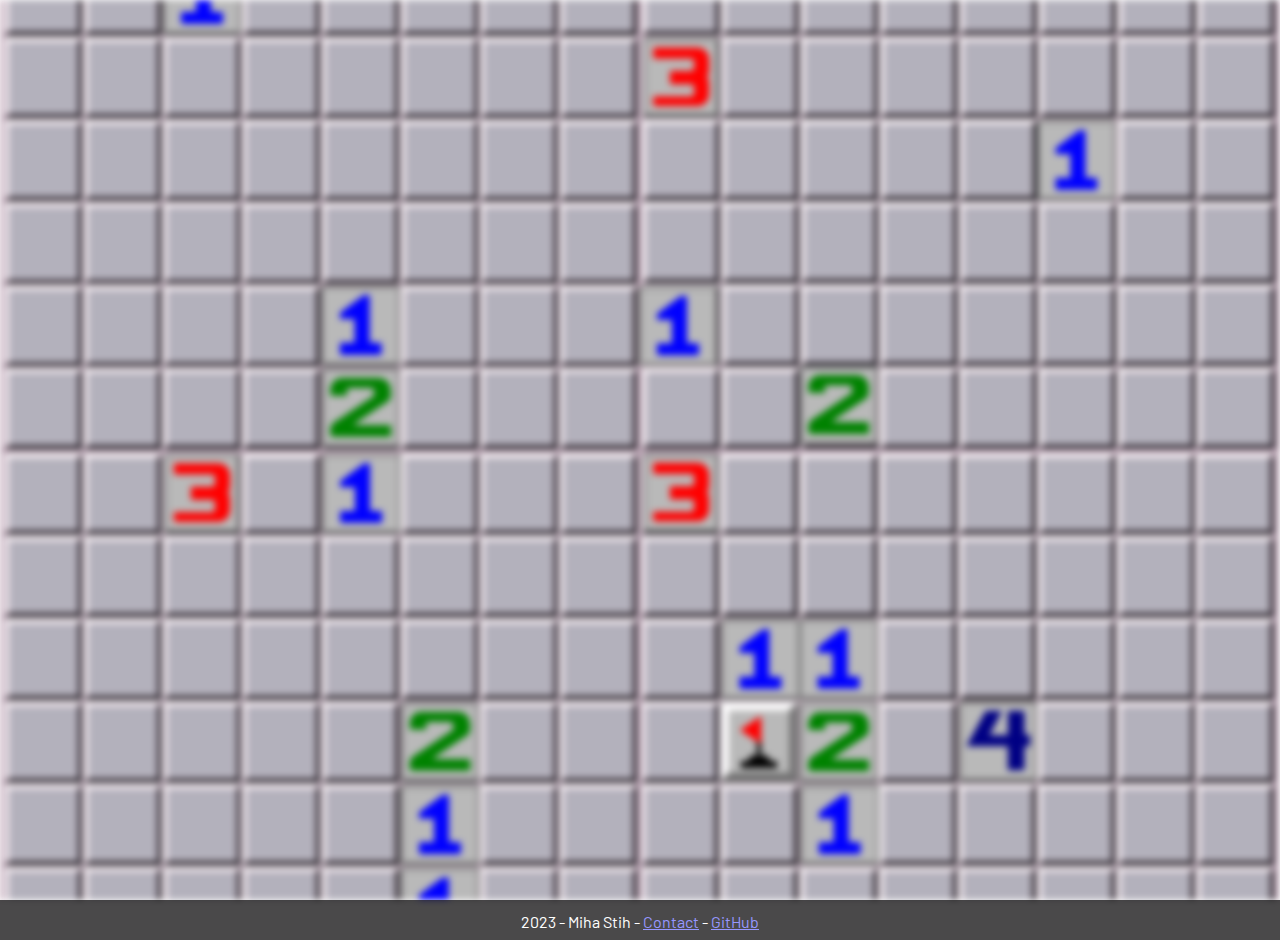
==== instructions.html @ 4911ca34 "moved everything from GitLab" ====
<!DOCTYPE html>
<html lang="en">
<head>
    <meta charset="UTF-8">
    <meta http-equiv="X-UA-Compatible" content="IE=edge">
    <meta name="viewport" content="width=device-width, initial-scale=1.0">
    <title>Minesweeper</title>
    <link rel="stylesheet" href="instructions.css">
    <!--Fonti-->
    <link href="https://fonts.googleapis.com/css2?family=Barlow" rel="stylesheet">
    <link rel="icon" href="images/landmine-icon.png">
</head>
<body>
    <div class="background-img"></div>  
    <div class="container">
        


    </div>
    
<footer>
    <div class="footer-content">
    2023 - Miha Stih - 
    <a href="mailto:mstih@proton.me">Contact</a>
    -
    <a href="https://github.com/mstih">GitHub</a>
    </div>
</footer>
</body>
</html>
---- instructions.css ----
body{
    height: 100%;
    margin: 0;
    /*background-color: rgba(157, 147, 158, 0.6);*/
}
.background-img{
    position: absolute;
    background-image: url(images/4xsize-background.png);
    background-repeat: no-repeat;
    background-position: center;
    background-attachment: fixed;
    background-size: cover;
    width: 100%;
    height: 100%;
    filter:blur(3.5px);
}
.container{
    
}

footer{
    background-color: rgba(29, 27, 29, 0.8);
    color: white;
    position: absolute;
    top: 100%;
    left: auto;
    width: 100%;
    height: 40px;
    text-align: center;
}

.footer-content{
    position: relative;
    top: 50%;
    margin-top: -0.5em;
    font-size: 1em;
    font-family: 'Barlow';
}

.footer-content a:link,
.footer-content a:visited{
    color:rgb(151, 151, 255);
}
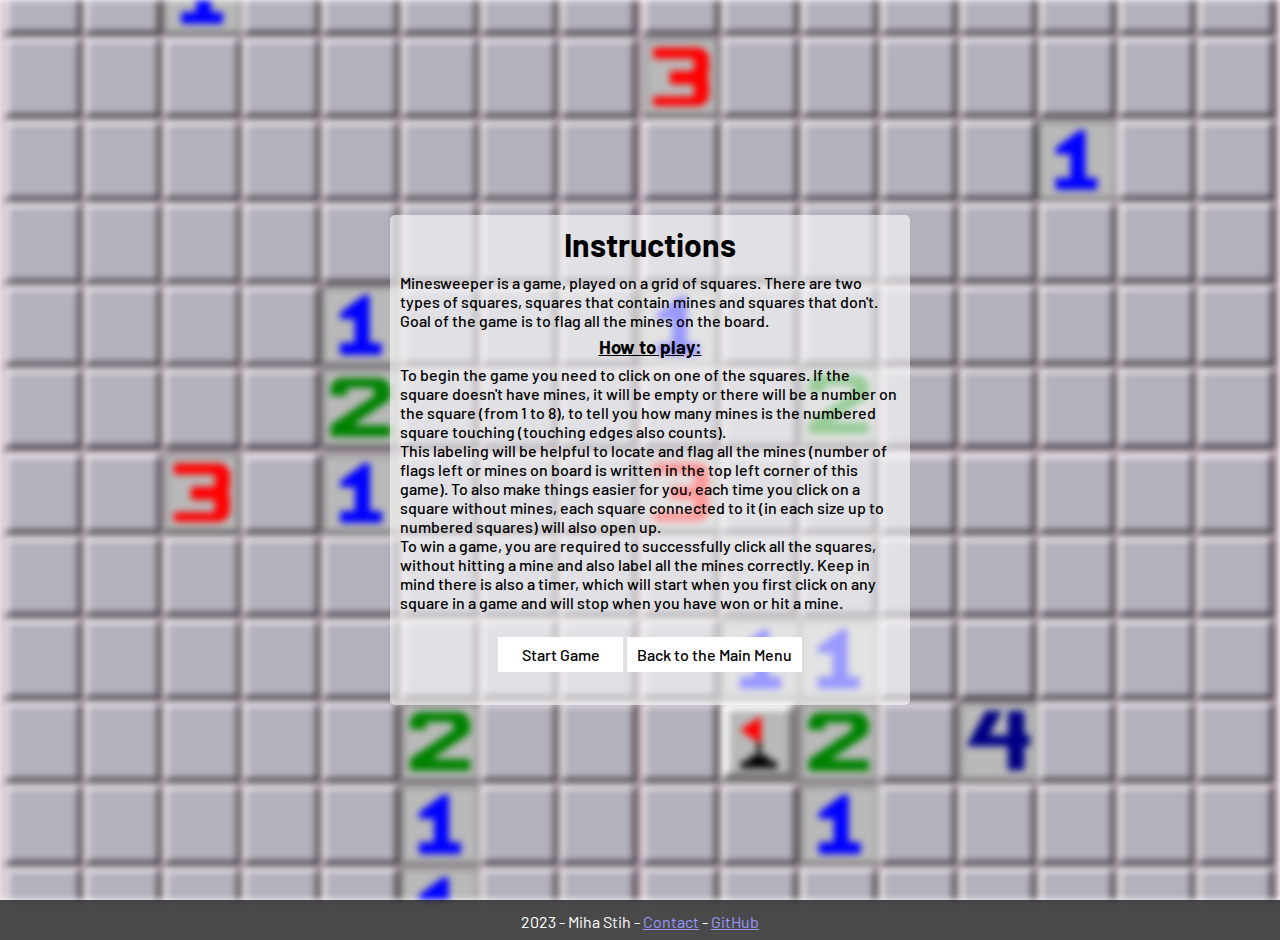
==== commit d260d7fa: "Instruction page made" ====
--- a/instructions.html
+++ b/instructions.html
@@ -13,8 +13,14 @@
 <body>
     <div class="background-img"></div>  
     <div class="container">
-        
+        <h1 id="title">Instructions</h1>
+        <p>Minesweeper is a game, played on a grid of squares. There are two types of squares, squares that contain mines and squares that don't. Goal of the game is to flag all the mines on the board.</p>
+        <h3 id="title2">How to play:</h3>
+        <p> To begin the game you need to click on one of the squares. If the square doesn't have mines, it will be empty or there will be a number on the square (from 1 to 8), to tell you how many mines is the numbered square touching (touching edges also counts). <br>This labeling will be helpful to locate and flag all the mines (number of flags left or mines on board is written in the top left corner of this game).
+            To also make things easier for you, each time you click on a square without mines, each square connected to it (in each size up to numbered squares) will also open up. <br>To win a game, you are required to successfully click all the squares, without hitting a mine and also label all the mines correctly. Keep in mind there is also a timer, which will start when you first click on any square in a game and will stop when you have won or hit a mine.</p>
 
+        <a href="game.html"><button id="game-btn">Start Game</button></a>
+        <a href="menu.html"><button id="menu-btn">Back to the Main Menu</button></a>   
 
     </div>
     
--- a/instructions.css
+++ b/instructions.css
@@ -15,8 +15,73 @@
     filter:blur(3.5px);
 }
 .container{
-    
+    position: absolute;
+    background-color: rgba(255, 255, 255, 0.6);
+    top: 50%;
+    left: 50%;
+    width: 500px;
+    height: 470px;
+    margin-left: -250px;
+    margin-top: -235px;
+    border-radius: 5px;
+    padding: 10px;
+    text-align: center;
 }
+
+#title{
+    margin-top: 0px;
+    margin-bottom: 10px;
+    text-align: center;
+    font-family: 'Barlow';
+    font-weight: 700;
+    font-size: 2em;
+}
+
+#title2{
+    font-family: 'Barlow';
+    text-decoration: underline;
+    margin-bottom: 7px;
+    margin-top: 5px;
+}
+
+p{
+    font-family: 'Barlow';
+    font-weight: 500;
+    text-align: left;
+    margin: 0;
+    font-size: 1em;
+}
+
+#game-btn,
+#menu-btn{
+    margin-top: 25px;
+    text-align: center;
+    height: 35px;
+    background-color: white;
+    font-weight: 500;
+    font-family: 'Barlow';
+    border: none;
+    font-size: 1em;
+    width: 175px;
+}
+#game-btn{
+    width: 125px;
+}
+
+#menu-btn:hover,
+#menu-btn:focus{
+    box-shadow: inset 175px 0 0 0 rgba(29, 27, 29, 0.8);
+    color: white;
+    transition: 0.85s;
+}
+
+#game-btn:hover,
+#game-btn:focus{
+    box-shadow: inset 125px 0 0 0 rgba(29, 27, 29, 0.8);
+    color: white;
+    transition: 0.7s;
+}
+
 
 footer{
     background-color: rgba(29, 27, 29, 0.8);
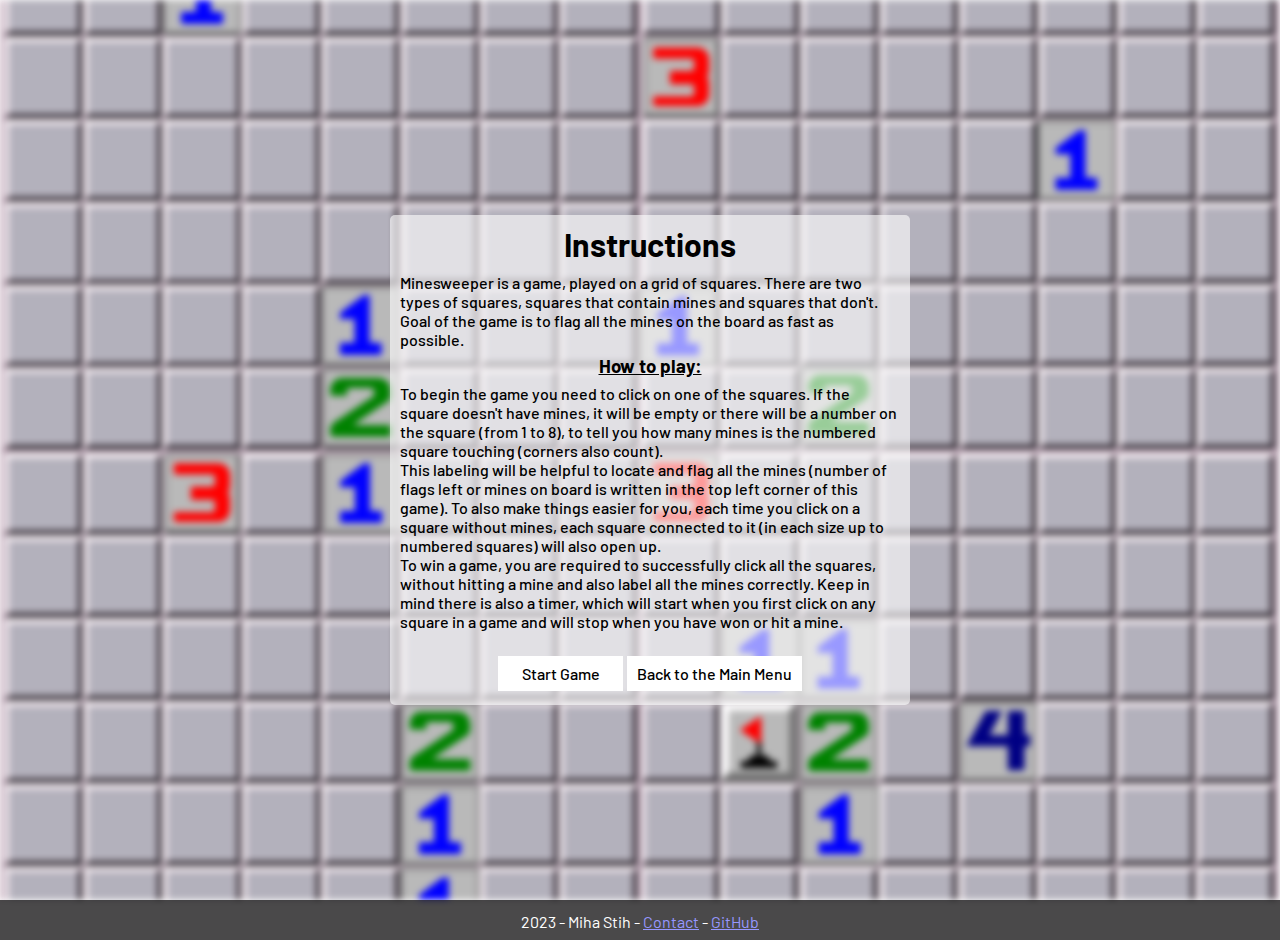
==== commit 12d63fc8: "small visual fixes" ====
--- a/instructions.html
+++ b/instructions.html
@@ -14,9 +14,9 @@
     <div class="background-img"></div>  
     <div class="container">
         <h1 id="title">Instructions</h1>
-        <p>Minesweeper is a game, played on a grid of squares. There are two types of squares, squares that contain mines and squares that don't. Goal of the game is to flag all the mines on the board.</p>
+        <p>Minesweeper is a game, played on a grid of squares. There are two types of squares, squares that contain mines and squares that don't. Goal of the game is to flag all the mines on the board as fast as possible.</p>
         <h3 id="title2">How to play:</h3>
-        <p> To begin the game you need to click on one of the squares. If the square doesn't have mines, it will be empty or there will be a number on the square (from 1 to 8), to tell you how many mines is the numbered square touching (touching edges also counts). <br>This labeling will be helpful to locate and flag all the mines (number of flags left or mines on board is written in the top left corner of this game).
+        <p> To begin the game you need to click on one of the squares. If the square doesn't have mines, it will be empty or there will be a number on the square (from 1 to 8), to tell you how many mines is the numbered square touching (corners also count). <br>This labeling will be helpful to locate and flag all the mines (number of flags left or mines on board is written in the top left corner of this game).
             To also make things easier for you, each time you click on a square without mines, each square connected to it (in each size up to numbered squares) will also open up. <br>To win a game, you are required to successfully click all the squares, without hitting a mine and also label all the mines correctly. Keep in mind there is also a timer, which will start when you first click on any square in a game and will stop when you have won or hit a mine.</p>
 
         <a href="game.html"><button id="game-btn">Start Game</button></a>
--- a/instructions.css
+++ b/instructions.css
@@ -1,7 +1,6 @@
 body{
     height: 100%;
     margin: 0;
-    /*background-color: rgba(157, 147, 158, 0.6);*/
 }
 .background-img{
     position: absolute;
@@ -72,6 +71,7 @@
 #menu-btn:focus{
     box-shadow: inset 175px 0 0 0 rgba(29, 27, 29, 0.8);
     color: white;
+    cursor: pointer;
     transition: 0.85s;
 }
 
@@ -79,6 +79,7 @@
 #game-btn:focus{
     box-shadow: inset 125px 0 0 0 rgba(29, 27, 29, 0.8);
     color: white;
+    cursor: pointer;
     transition: 0.7s;
 }
 
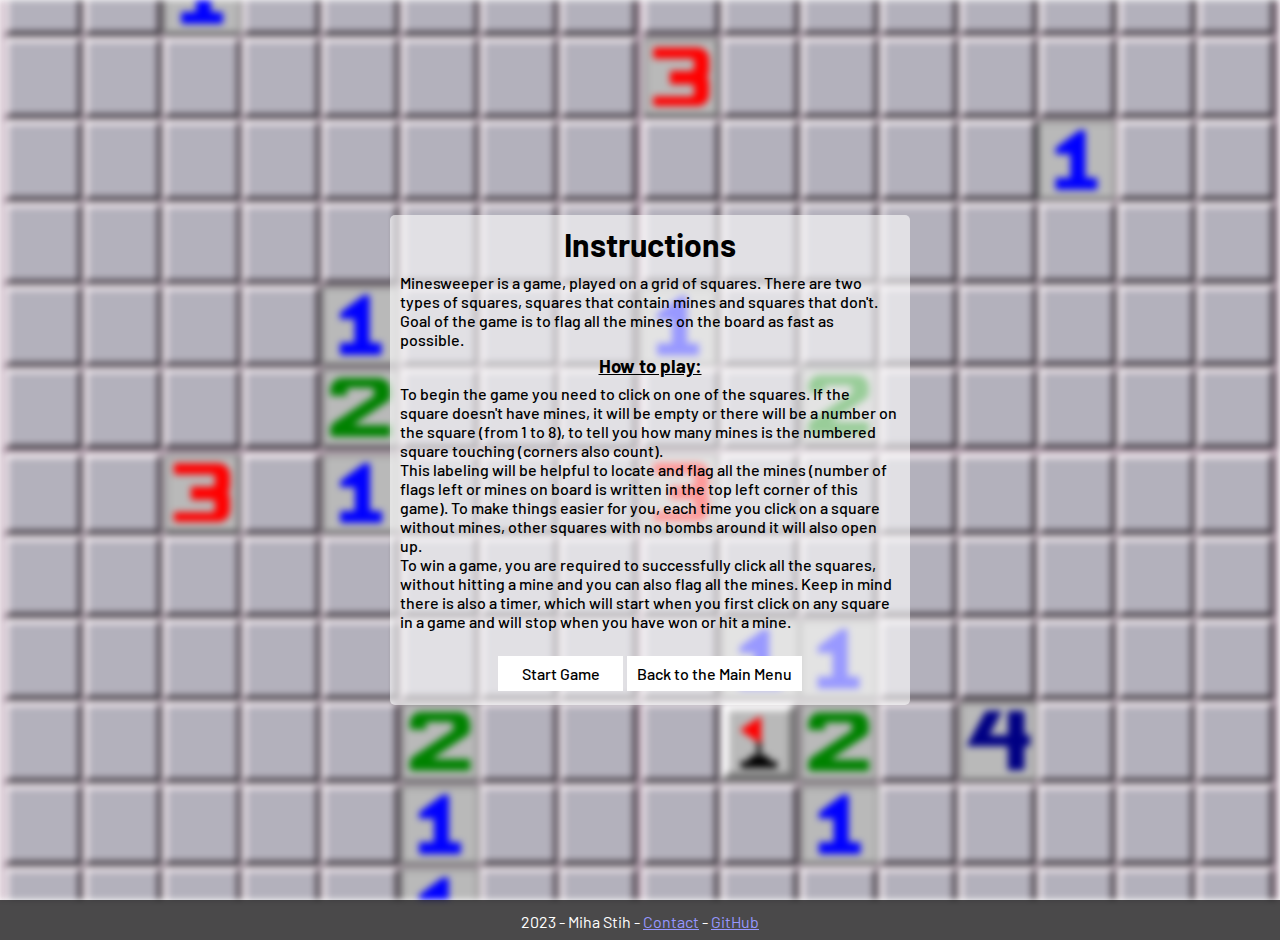
==== commit 3b94b73d: "javascript done" ====
--- a/instructions.html
+++ b/instructions.html
@@ -17,7 +17,7 @@
         <p>Minesweeper is a game, played on a grid of squares. There are two types of squares, squares that contain mines and squares that don't. Goal of the game is to flag all the mines on the board as fast as possible.</p>
         <h3 id="title2">How to play:</h3>
         <p> To begin the game you need to click on one of the squares. If the square doesn't have mines, it will be empty or there will be a number on the square (from 1 to 8), to tell you how many mines is the numbered square touching (corners also count). <br>This labeling will be helpful to locate and flag all the mines (number of flags left or mines on board is written in the top left corner of this game).
-            To also make things easier for you, each time you click on a square without mines, each square connected to it (in each size up to numbered squares) will also open up. <br>To win a game, you are required to successfully click all the squares, without hitting a mine and also label all the mines correctly. Keep in mind there is also a timer, which will start when you first click on any square in a game and will stop when you have won or hit a mine.</p>
+            To make things easier for you, each time you click on a square without mines, other squares with no bombs around it will also open up. <br>To win a game, you are required to successfully click all the squares, without hitting a mine and you can also flag all the mines. Keep in mind there is also a timer, which will start when you first click on any square in a game and will stop when you have won or hit a mine.</p>
 
         <a href="game.html"><button id="game-btn">Start Game</button></a>
         <a href="menu.html"><button id="menu-btn">Back to the Main Menu</button></a>   
